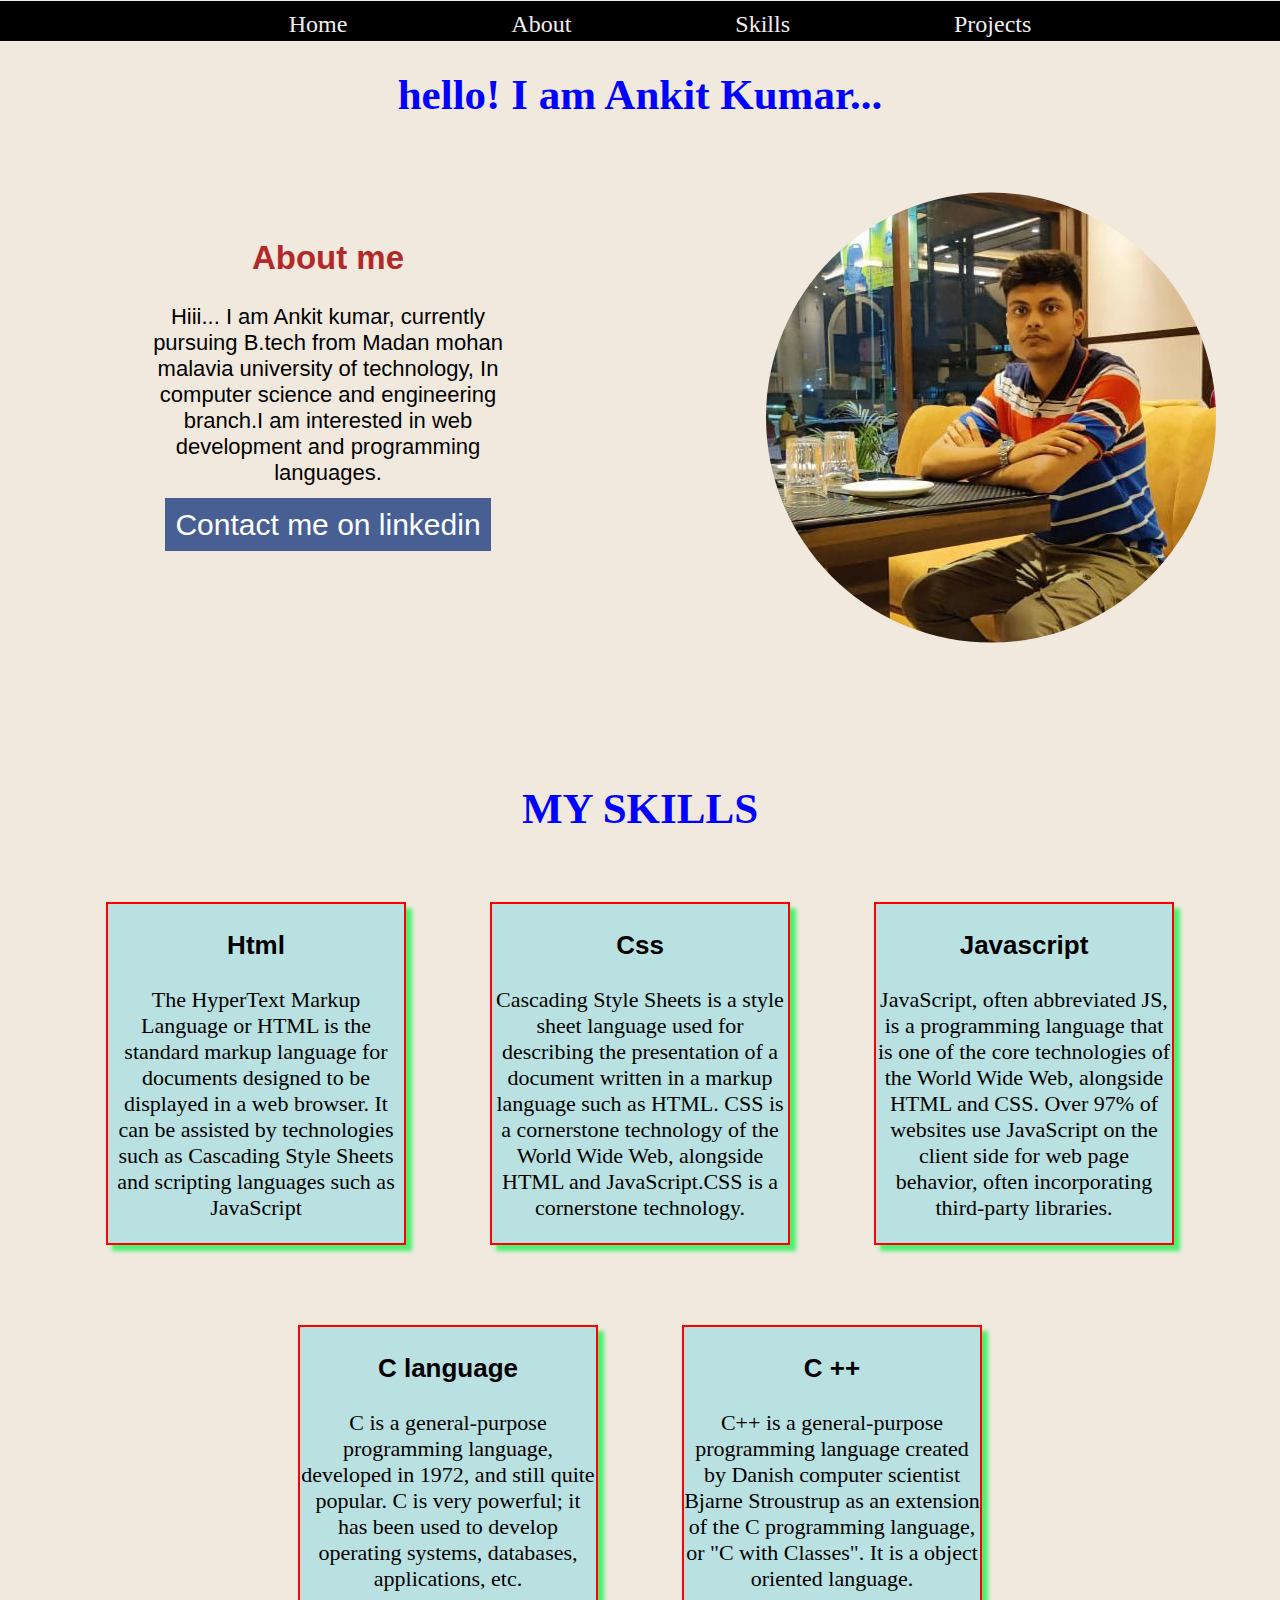
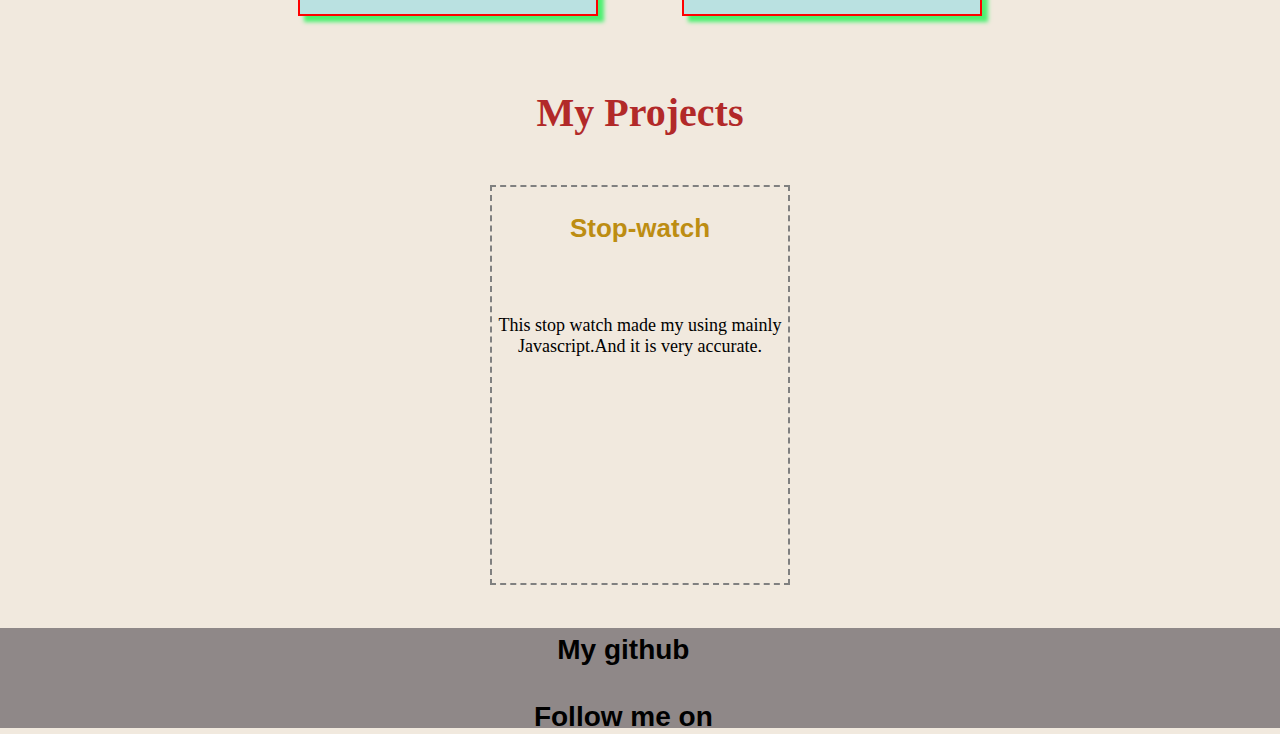
==== index.html @ aeb4aa12 "project added" ====
<!DOCTYPE html>
<html lang="en">
<head>
    <meta charset="UTF-8">
    <meta http-equiv="X-UA-Compatible" content="IE=edge">
    <meta name="viewport" content="width=device-width, initial-scale=1.0">
    <title>Document</title>
    <link rel="stylesheet" href="style.css">
    <link rel="stylesheet" href="https://cdnjs.cloudflare.com/ajax/libs/font-awesome/4.7.0/css/font-awesome.min.css">
    <script src="https://kit.fontawesome.com/e313c1ce8e.js" crossorigin="anonymous"></script>        
</head>
<body>
    <div class="header">
        <ul>
            <li class="items"><a href="#Home">Home</a></li>
            <li class="items"><a href="#">About</a></li>
            <li class="items"><a href="#project">Skills</a></li>
            <li class="items"><a href="#work">Projects</a></li>
        </ul>
    </div>
    <div>
        <h1 class="head">hello! I am Ankit Kumar...</h1>
    </div>
   <div class="main">
       <div class="box">
           <div>
           <h2>About me</h2>
           <p>Hiii... I am Ankit kumar, currently pursuing B.tech from Madan mohan malavia university of technology, In computer science and engineering branch.I am interested in web development and programming languages.
           </p>
        <a href="https://www.linkedin.com/in/ankit-kumar-3b8135226/" target="_blank" class="social">Contact me on linkedin</a></div> </div>
           <div class="image"><img src="images/photo_2022-05-13_16-40-19.jpg" alt="">
         </div>  
   </div>
   
   <div id="skill">
    <div id="project"><h1>MY SKILLS</h1></div>
       <div class="container">
           <div><h3>Html</h3>
    <p class="para">The HyperText Markup Language or HTML is the standard markup language for documents designed to be displayed in a web browser. It can be assisted by technologies such as Cascading Style Sheets and scripting languages such as JavaScript</p></div></div>
       <div class="container"><div><h3>Css</h3>
    <p class="para">Cascading Style Sheets is a style sheet language used for describing the presentation of a document written in a markup language such as HTML. CSS is a cornerstone technology of the World Wide Web, alongside HTML and JavaScript.CSS is a cornerstone technology.</p></div></div>
       <div class="container"><div><h3>Javascript</h3><p class="para">JavaScript, often abbreviated JS, is a programming language that is one of the core technologies of the World Wide Web, alongside HTML and CSS. Over 97% of websites use JavaScript on the client side for web page behavior, often incorporating third-party libraries.</p></div></div>
       <div class="container">
        <div><h3>C language</h3>
 <p class="para">C is a general-purpose programming language, developed in 1972, and still quite popular. C is very powerful; it has been used to develop operating systems, databases, applications, etc.
 </p><a href="https://www.hackerrank.com/pekka0555" target="_blank"><i class="fa-brands fa-hackerrank"></i></a></i></div></div>
 <div class="container">
    <div><h3>C ++</h3>
<p class="para">C++ is a general-purpose programming language created by Danish computer scientist Bjarne Stroustrup as an extension of the C programming language, or "C with Classes".
    It is a object oriented language.
</p>
<a href="https://www.hackerrank.com/pekka0555" target="_blank"><i class="fa-brands fa-hackerrank"></i></a></i></div></div>
   </div>
   <div id="work">
    <h2>My Projects</h2>
    <div class="pro">
        <div><a href="https://ankitkumar116.github.io/Stop-watch/" target="_blank">  <h3>Stop-watch</h3>
            <img src="https://images.unsplash.com/photo-1509048191080-d2984bad6ae5?ixlib=rb-1.2.1&ixid=MnwxMjA3fDB8MHxwaG90by1wYWdlfHx8fGVufDB8fHx8&auto=format&fit=crop&w=464&q=80" alt=""></a>
            <p>This stop watch made my using mainly Javascript.And it is very accurate.</p>
           
       
    </div>
        <!-- <div>
        <h3>Stop-watch</h3>
        <img src="https://images.unsplash.com/photo-1509048191080-d2984bad6ae5?ixlib=rb-1.2.1&ixid=MnwxMjA3fDB8MHxwaG90by1wYWdlfHx8fGVufDB8fHx8&auto=format&fit=crop&w=464&q=80" alt="">
        <p>Lorem ipsum dolor sit amet consectetur, adipisicing elit. Amet harum, nihil totam nam voluptatem vero.</p>
    </div>
        <div>
        <h3>Stop-watch</h3>
        <img src="https://images.unsplash.com/photo-1509048191080-d2984bad6ae5?ixlib=rb-1.2.1&ixid=MnwxMjA3fDB8MHxwaG90by1wYWdlfHx8fGVufDB8fHx8&auto=format&fit=crop&w=464&q=80" alt="">
        <p>Lorem ipsum dolor sit amet consectetur, adipisicing elit. Amet harum, nihil totam nam voluptatem vero.</p>
    </div>
        <div>
        <h3>Stop-watch</h3>
        <img src="https://images.unsplash.com/photo-1509048191080-d2984bad6ae5?ixlib=rb-1.2.1&ixid=MnwxMjA3fDB8MHxwaG90by1wYWdlfHx8fGVufDB8fHx8&auto=format&fit=crop&w=464&q=80" alt="">
        <p>Lorem ipsum dolor sit amet consectetur, adipisicing elit. Amet harum, nihil totam nam voluptatem vero.</p>
    </div> -->
    </div>
   </div>
</body>
<footer>
    <div class="foot">
       <!-- <h4>@copyright2022</h4>  -->
       <div class="boxer">
      <h3 class="footerhead">My github <a href="https://github.com/Ankitkumar116" target="_blank"><i class="fa-brands fa-github"></i></a></h3>
      <h3 class="footerhead">Follow me on <a href="https://twitter.com/Ankitkumar_116" target="_blank"><i class="fa-brands fa-twitter"></i></a></h3>
       </div>
    </div>
</footer>
</html>
---- style.css ----
body{
    margin: 0px;
    padding: 0px;
    background-color: rgb(241, 233, 222);
}
.header{
   
    height: 40px;
    width: 100%;
    background: rgb(0, 0, 0);
    text-align: center;
    margin-top: -15px;
    
}
.foot{
    background-color: rgb(143, 136, 136);
    text-align: center;
    height: 100px;
}
.fa-twitter{
    color: rgb(75, 14, 228);
    font-size: 34px;
}
.fa-github{
    color: black;
    font-size: 34px;
}
.fa-hackerrank{
    font-size: 34px;
    color: rgb(28, 98, 28);
}
.boxer{
    height: 100px;
    margin:auto;
 
}
#work h2{
    font-size: 40px;
}
.pro{
    text-align: center;
    display: flex;
    justify-content: space-evenly;
    overflow: auto;
    flex-wrap: wrap;
   
}
.pro div{
    height: 400px;
    width: 300px;
    overflow: auto;
    object-fit:fill;
    margin: 15px;
    border: 2px solid gray;
    border-style: dashed;
    box-sizing: border-box;
    font-family: Cambria, Cochin, Georgia, Times, 'Times New Roman', serif;
    font-size: 18px;

}
.pro div h3{
    color: rgb(189, 141, 18);
}
.pro div img{
    width: auto;
    height: 200px;
}
.social{
padding: 10px;
font-size: 30px;
width: 30px;
text-align: center;
text-decoration: none;
background: #485f93;
  color: white;
}
.footerhead{
    margin-bottom: 10px;
    font-size: 28px;
}
.social:hover{
    color: rgb(0, 0, 0);
    transition: 1s;
}
.head{
    text-align: center;
}
a{
    text-decoration: none;
    color: rgb(242, 237, 237);
    font-size: 24px;
}
.items{
   list-style: none;
   display: inline-block;
   margin-top: 10px;
   margin-right: 80px;
   margin-bottom: 0px;
   margin-left: 80px;
   font-size: 22px;
   font-family: 'Times New Roman', Times, serif;
}


@keyframes exg{
     20%{transform:rotatez(10deg);} 
    40%{transform: translate(400px);color: rgb(12, 147, 215);}
    70%{transform: translate(-400px);color: rgb(18, 185, 90);}
    85%{transform:rotatez(-10deg);}
    
    100%{transform: translate(0px);color:blue;}
    
}
h1{
    color: blue;
    font-size: 43px;
}
/* #dp{
  margin-top: 100px;
    clip-path: circle();
} */
.main{
    display: inline-block;
    /* border: 3px solid red; */
    text-align: center;
    width: 100%;
}
.image{
    display: flex;
    margin-right: 5%;
    float: right;
    clip-path: circle();
}
h2{
    text-align: center;
    display: block;
    color: rgb(178, 41, 41);
}
.box{
    display: flex;
    float: left;
    margin-top: 5%;
    margin-left: 5%;
    /* border: 3px solid green;
    border-radius: 20px; */
    height: 60vh;
    width: 400px;
    font-family: 'Trebuchet MS', 'Lucida Sans Unicode', 'Lucida Grande', 'Lucida Sans', Arial, sans-serif;
    font-size: 22px;
}

@keyframes ani {
    33%{
        transform: rotatez(10deg);
    }
    66%{
        transform: rotatez(-10deg);
    }
}
#project{
    text-align: center;
    cursor: default;
}
#skill{
    text-align: center;
}
.container{
    /* display: flex;
    float: right; */
    display: inline-block;
    width: 300px;
    height: auto;
    border: 2px solid red;
    margin: 40px;
    text-align: center;
    background-color: rgb(186, 225, 225);
    box-sizing: border-box;
    box-shadow: 6px 6px 4px rgb(77, 240, 113);
}
h3{
    font-size: 26px;
    font-family: Arial, Helvetica, sans-serif
}
.para{
    font-size: 22px;
}
@media screen and (min-width:1200px){
.container:hover{
    background-color: rgb(159, 147, 170);
    transition-duration: 1s;
    cursor: default;
}
.box:hover{
    background-color: rgb(165, 214, 214);
    transition-duration: 3s;
    cursor: default;
    animation-name: ani;
    animation-duration: 4s;
    /* transform: rotatey(20deg);
    transform: rotatex(20deg); */
}
.head{
    text-align: center;
    animation-name:exg;
    animation-duration: 12s;
    animation-iteration-count:1;
    animation-timing-function: ease-in-out;
    animation-delay: 1s;
    cursor: default;
}
.box{
   
    margin-top: 5%;
    margin-left: 10%;
}li.items:hover{
    transition-duration: 1s;
    background-color: rgb(168, 28, 0);
}
}
@media screen and (max-width:1200px){
    .container{
        margin:10px;
    }li.items:hover{
        transition-duration: 1s;
        background-color: rgb(168, 28, 0);
    }
}
@media screen and (max-width:1000px){
    .image{
        width:auto;
        clip-path: circle(40%);
        margin-right: 1%;
    }
    .box{
        width: 300px;
        height: 400px;
    }
    .container{
        margin: 15px;
    }
    .header{
        height: 50px;
        width: 100%;
    }
    .items{
        margin-top: 15px;
        margin-left: 40px;
        margin-right: 40px;
       
    }
    .box:hover{
        background-color: rgb(165, 214, 214);
        transition-duration: 3s;
        cursor: default;
        animation-name: ani;
        animation-duration: 4s;}li:hover{
            transition-duration: 1s;
            background-color: rgb(168, 28, 0);
        }li.items:hover{
            transition-duration: 1s;
            background-color: rgb(168, 28, 0);
        }
        .social{
            /* width: 40px;
            height: 20px; */
            font-size: 22px;
        }
}
@media  screen and (max-width:800px) {
   
 .main{
      display: flex;
      flex-direction: column;
  }
  .box{
    margin-left: 10%;
    width: 80%;
    height: 350px;
  }
  .image{
      display: block;
   margin-left: auto;
   margin-right: auto;
}.items{
    margin-top: 15px;
    margin-left: 20px;
    margin-right: 20px;
}
#skill{
    text-align: center;
}
}
@media screen and (max-width:450px){
    .header{
        width: 450px;
     display: flex;
     height: 70px;
    }
    li.items{
        margin-top: 1%;
    }
   
    .head{
        font-size: 30px;
        width: 450px;
        display: inline-block;
    
    }
    .items{
        margin-top: 15px;
        margin-left: 10px;
        margin-right: 10px;
        font-size: 22px;
    }
    .main{
        display: flex;
        flex-direction: column;
    }
    .box{
        box-sizing: border-box;
        display:block;
      margin-left:8%;
      margin-right: 5%;
      font-size: 22px;
      font-family: Cambria, Cochin, Georgia, Times, 'Times New Roman', serif;
      width:390px;
      height: auto;
    }
    .image{
        display: block;
     margin-left: auto;
     margin-right: auto;
     clip-path: circle(35%);
  }
   .boxer{
    width: 450px;
    background-color: rgb(143, 136, 136);
  }
  .items{
      margin-top: 10px;
      margin-left: 5px;
      margin-right: 0px;
      font-size: 22px;
      padding: 10px;
      
  }
 .container{
     display:  inline-block;
    margin-right: auto;
    margin-left: 70px;
  }
  #project{
      display: inline-block;
      margin-left: 150px;
      margin-right: auto;
  }
  #project h1{
   
        font-size: 30px;
        margin-left: -60%;
        margin-right: -39%;
  }
  .pro div{
    margin-left: 20%;
  }
#work{
    margin-left: 10px;
}
   }
   @media screen and (max-width:370px){
    .pro div{
        margin-left: 30%;
        font-size: 16px;
        width: 350px;
      }
      #work{
        margin-left: 40px;
    }
   }
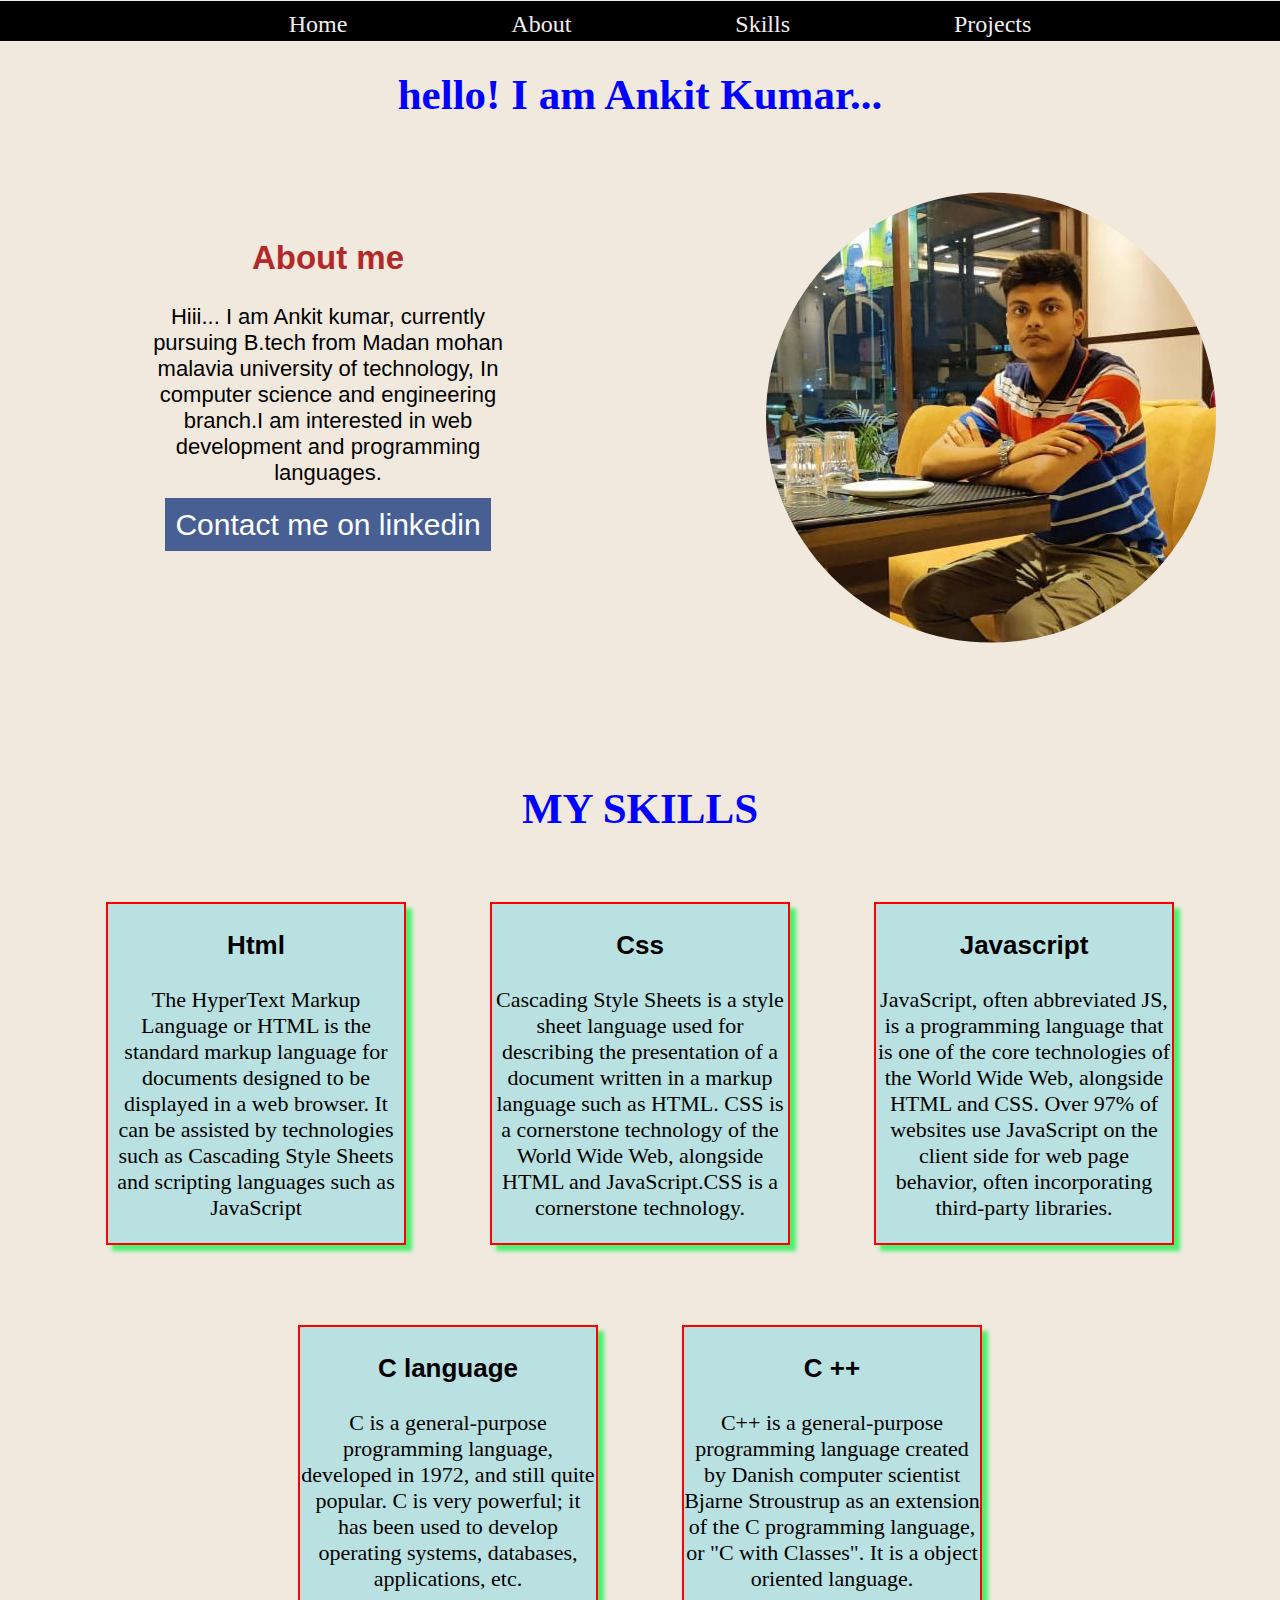
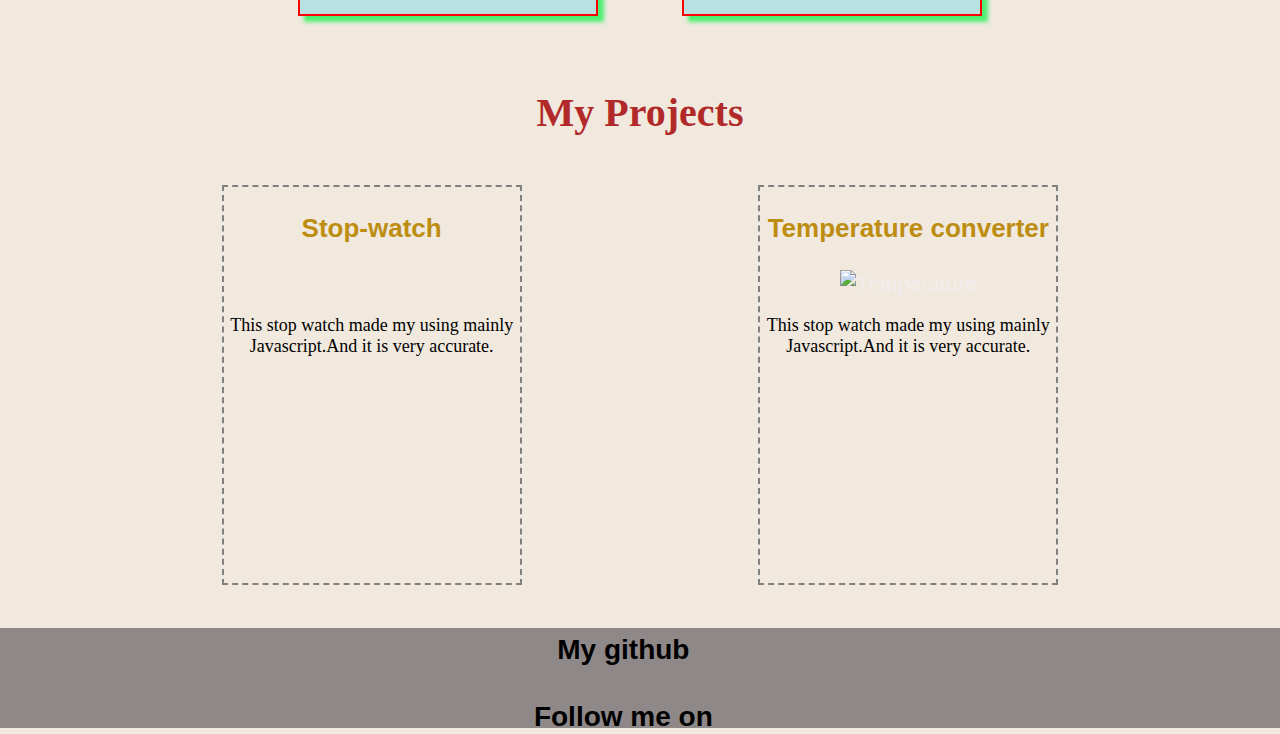
==== commit fcb9e473: "added" ====
--- a/index.html
+++ b/index.html
@@ -52,20 +52,17 @@
 <a href="https://www.hackerrank.com/pekka0555" target="_blank"><i class="fa-brands fa-hackerrank"></i></a></i></div></div>
    </div>
    <div id="work">
-    <h2>My Projects</h2>
+    <h2>My Projects</h2> </div>
     <div class="pro">
         <div><a href="https://ankitkumar116.github.io/Stop-watch/" target="_blank">  <h3>Stop-watch</h3>
             <img src="https://images.unsplash.com/photo-1509048191080-d2984bad6ae5?ixlib=rb-1.2.1&ixid=MnwxMjA3fDB8MHxwaG90by1wYWdlfHx8fGVufDB8fHx8&auto=format&fit=crop&w=464&q=80" alt=""></a>
             <p>This stop watch made my using mainly Javascript.And it is very accurate.</p>
-           
-       
-    </div>
-        <!-- <div>
-        <h3>Stop-watch</h3>
-        <img src="https://images.unsplash.com/photo-1509048191080-d2984bad6ae5?ixlib=rb-1.2.1&ixid=MnwxMjA3fDB8MHxwaG90by1wYWdlfHx8fGVufDB8fHx8&auto=format&fit=crop&w=464&q=80" alt="">
-        <p>Lorem ipsum dolor sit amet consectetur, adipisicing elit. Amet harum, nihil totam nam voluptatem vero.</p>
-    </div>
-        <div>
+        </div>
+        <div><a href="https://ankitkumar116.github.io/Converter/" target="_blank">  <h3>Temperature converter</h3>
+            <img src="https://images.unsplash.com/photo-1586194483662-d84a7a2deba1?ixlib=rb-1.2.1&ixid=MnwxMjA3fDB8MHxzZWFyY2h8M3x8dGVtcGVyYXR1cmV8ZW58MHx8MHx8&auto=format&fit=crop&w=600&q=60" alt="Temperature"></a>
+            <p>This stop watch made my using mainly Javascript.And it is very accurate.</p>
+        </div>
+      <!--   <div>
         <h3>Stop-watch</h3>
         <img src="https://images.unsplash.com/photo-1509048191080-d2984bad6ae5?ixlib=rb-1.2.1&ixid=MnwxMjA3fDB8MHxwaG90by1wYWdlfHx8fGVufDB8fHx8&auto=format&fit=crop&w=464&q=80" alt="">
         <p>Lorem ipsum dolor sit amet consectetur, adipisicing elit. Amet harum, nihil totam nam voluptatem vero.</p>
@@ -75,7 +72,7 @@
         <img src="https://images.unsplash.com/photo-1509048191080-d2984bad6ae5?ixlib=rb-1.2.1&ixid=MnwxMjA3fDB8MHxwaG90by1wYWdlfHx8fGVufDB8fHx8&auto=format&fit=crop&w=464&q=80" alt="">
         <p>Lorem ipsum dolor sit amet consectetur, adipisicing elit. Amet harum, nihil totam nam voluptatem vero.</p>
     </div> -->
-    </div>
+   
    </div>
 </body>
 <footer>
--- a/style.css
+++ b/style.css
@@ -363,18 +363,14 @@
   .pro div{
     margin-left: 20%;
   }
-#work{
-    margin-left: 10px;
-}
    }
    @media screen and (max-width:370px){
     .pro div{
         margin-left: 30%;
         font-size: 16px;
         width: 350px;
-      }
-      #work{
-        margin-left: 40px;
-    }
    }
-  
+   #work{
+    margin-left: 100px;
+   }
+}
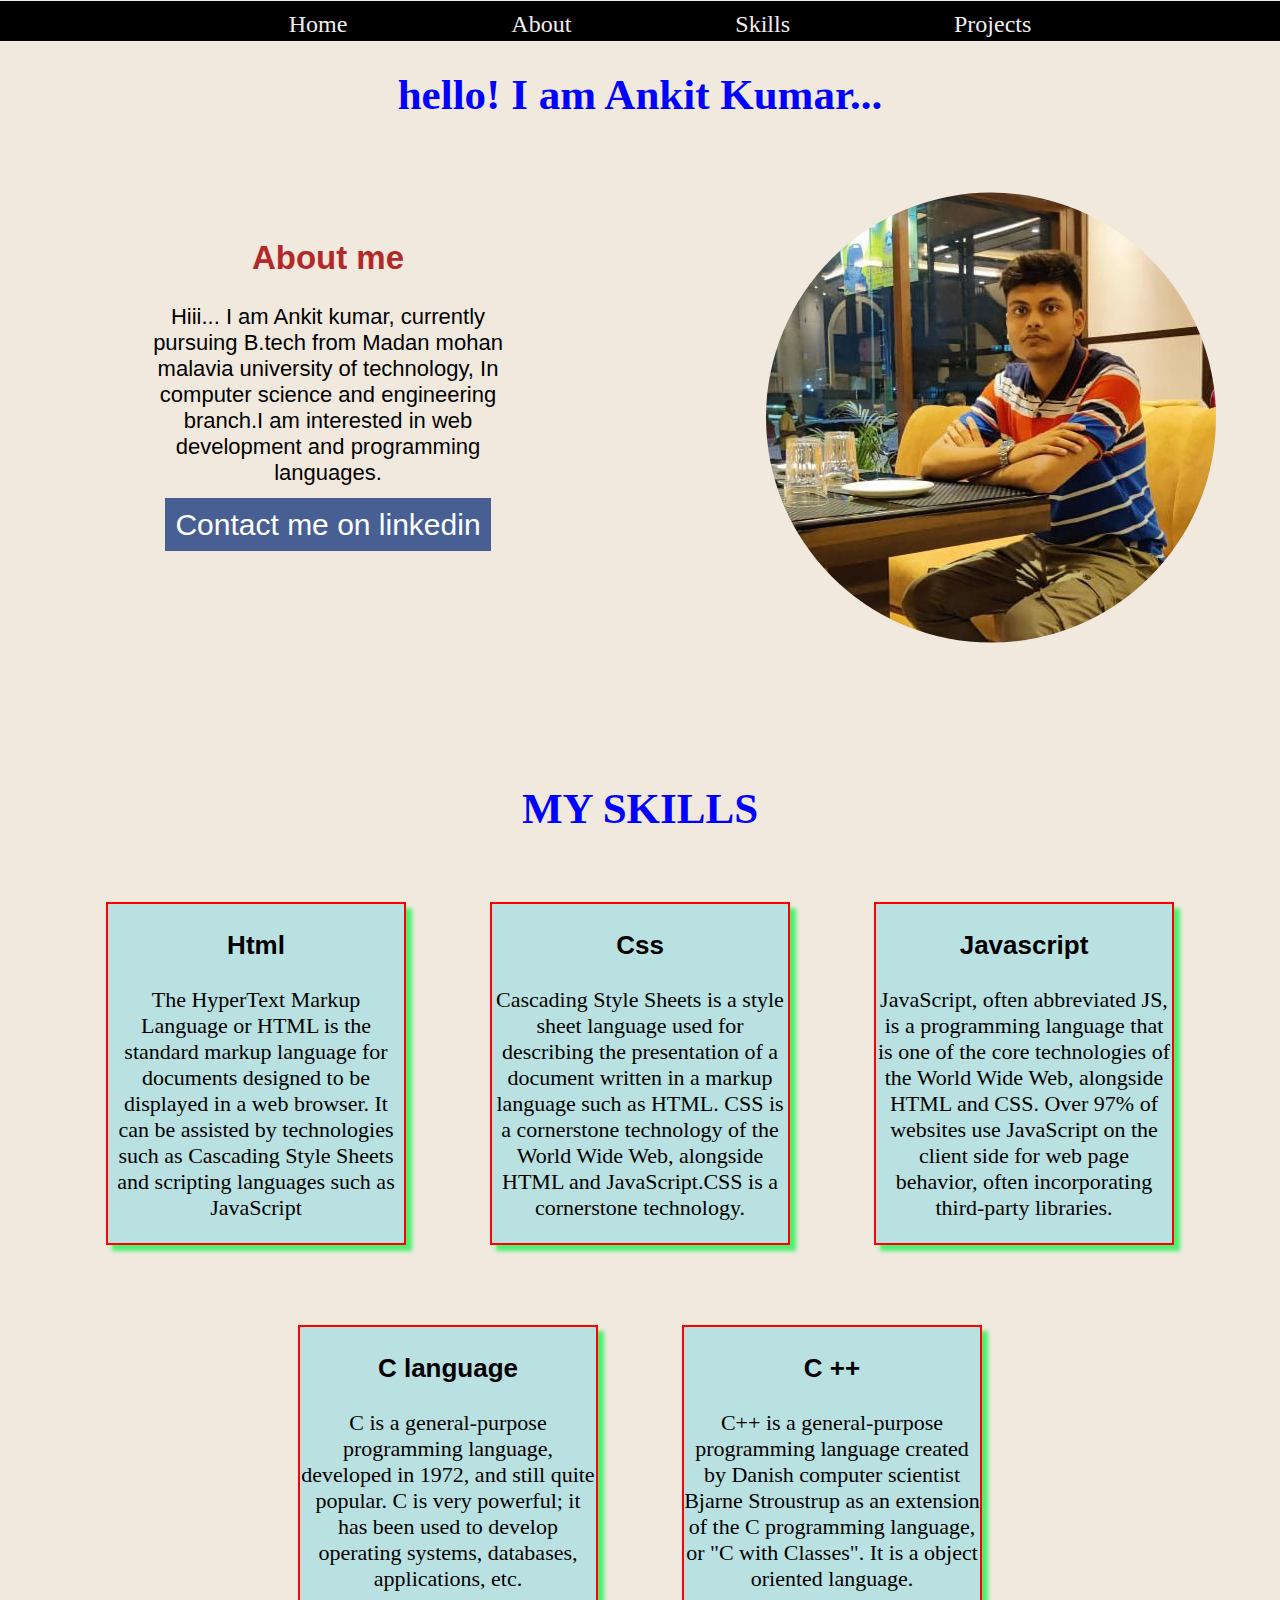
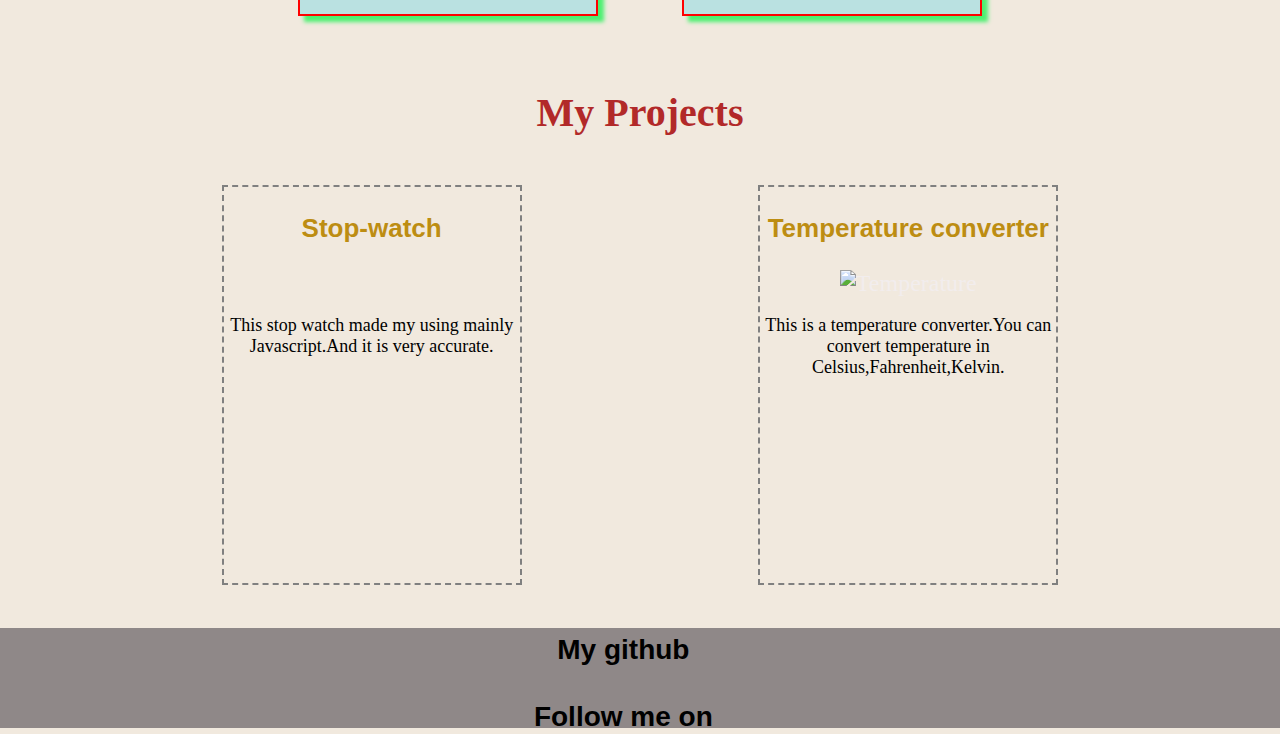
==== commit 1fd4ae87: "fixed" ====
--- a/index.html
+++ b/index.html
@@ -60,7 +60,7 @@
         </div>
         <div><a href="https://ankitkumar116.github.io/Converter/" target="_blank">  <h3>Temperature converter</h3>
             <img src="https://images.unsplash.com/photo-1586194483662-d84a7a2deba1?ixlib=rb-1.2.1&ixid=MnwxMjA3fDB8MHxzZWFyY2h8M3x8dGVtcGVyYXR1cmV8ZW58MHx8MHx8&auto=format&fit=crop&w=600&q=60" alt="Temperature"></a>
-            <p>This stop watch made my using mainly Javascript.And it is very accurate.</p>
+            <p>This is a temperature converter.You can convert temperature in Celsius,Fahrenheit,Kelvin.</p>
         </div>
       <!--   <div>
         <h3>Stop-watch</h3>
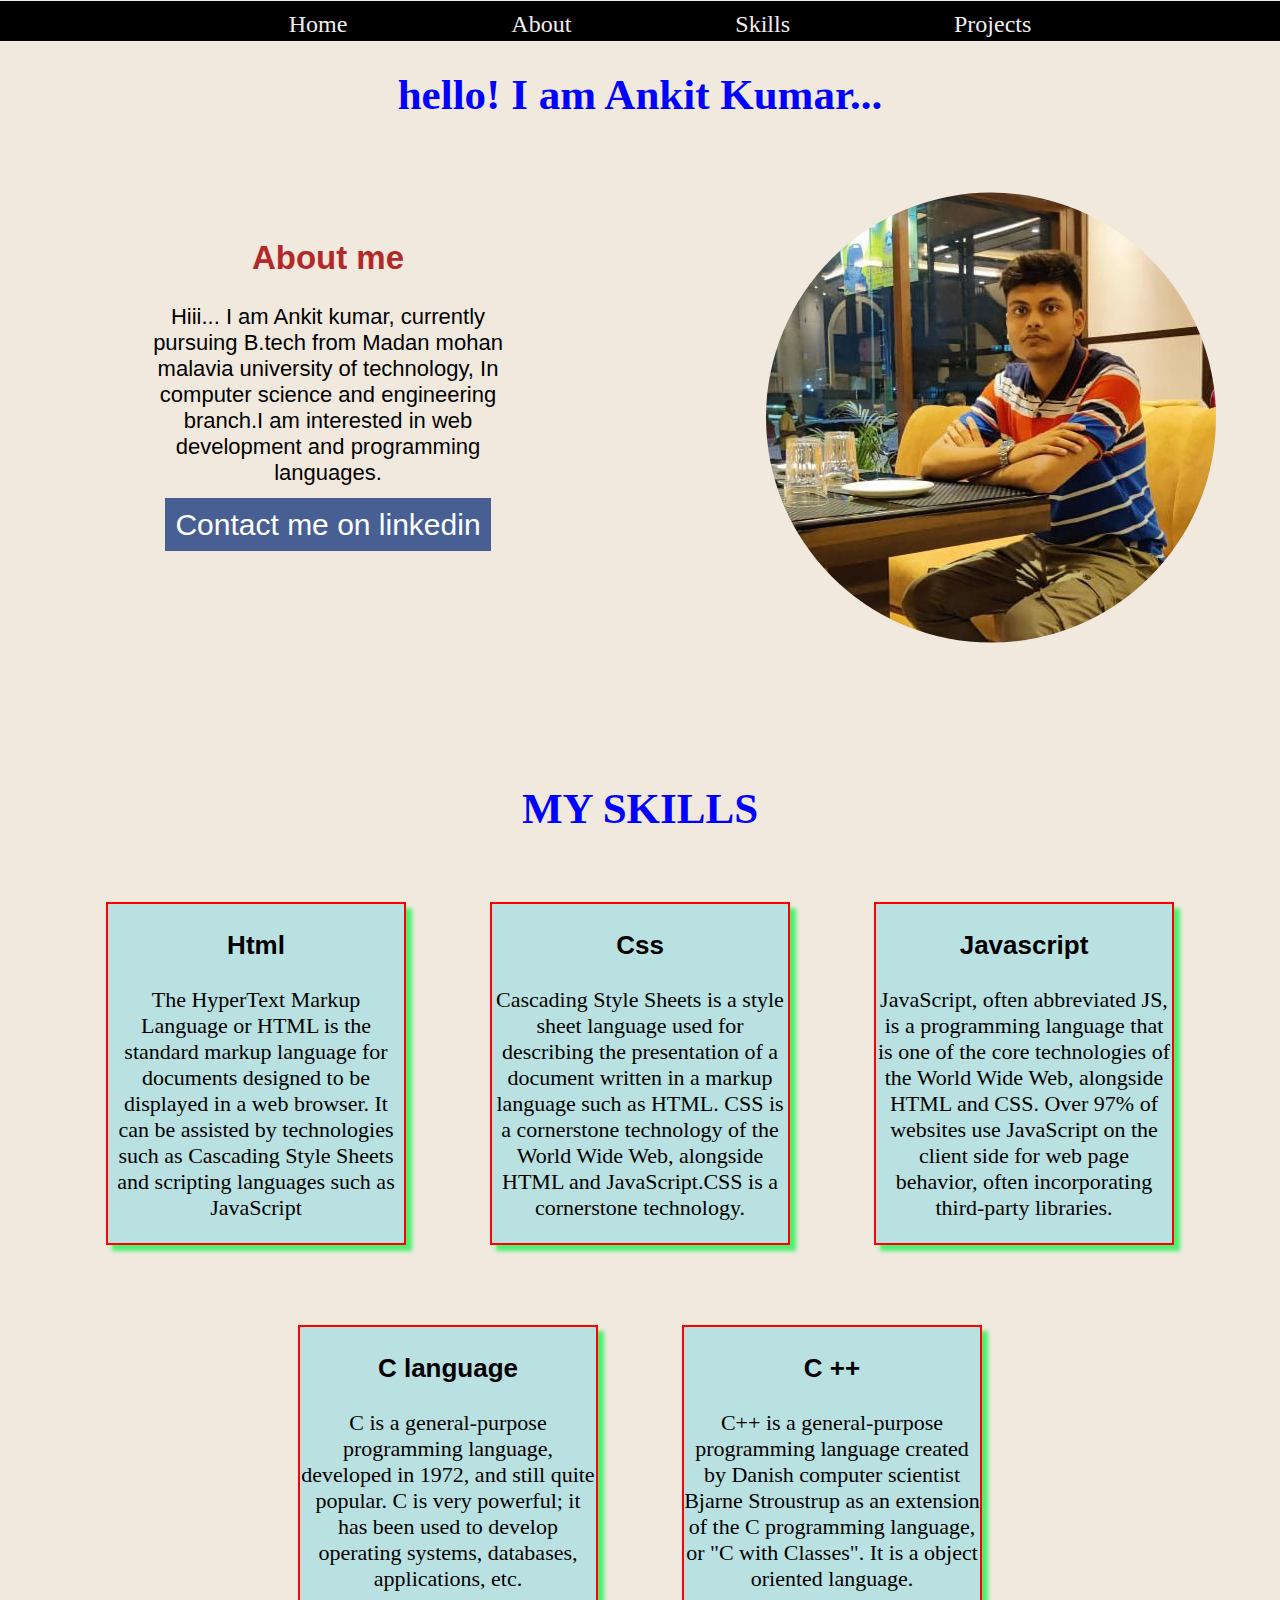
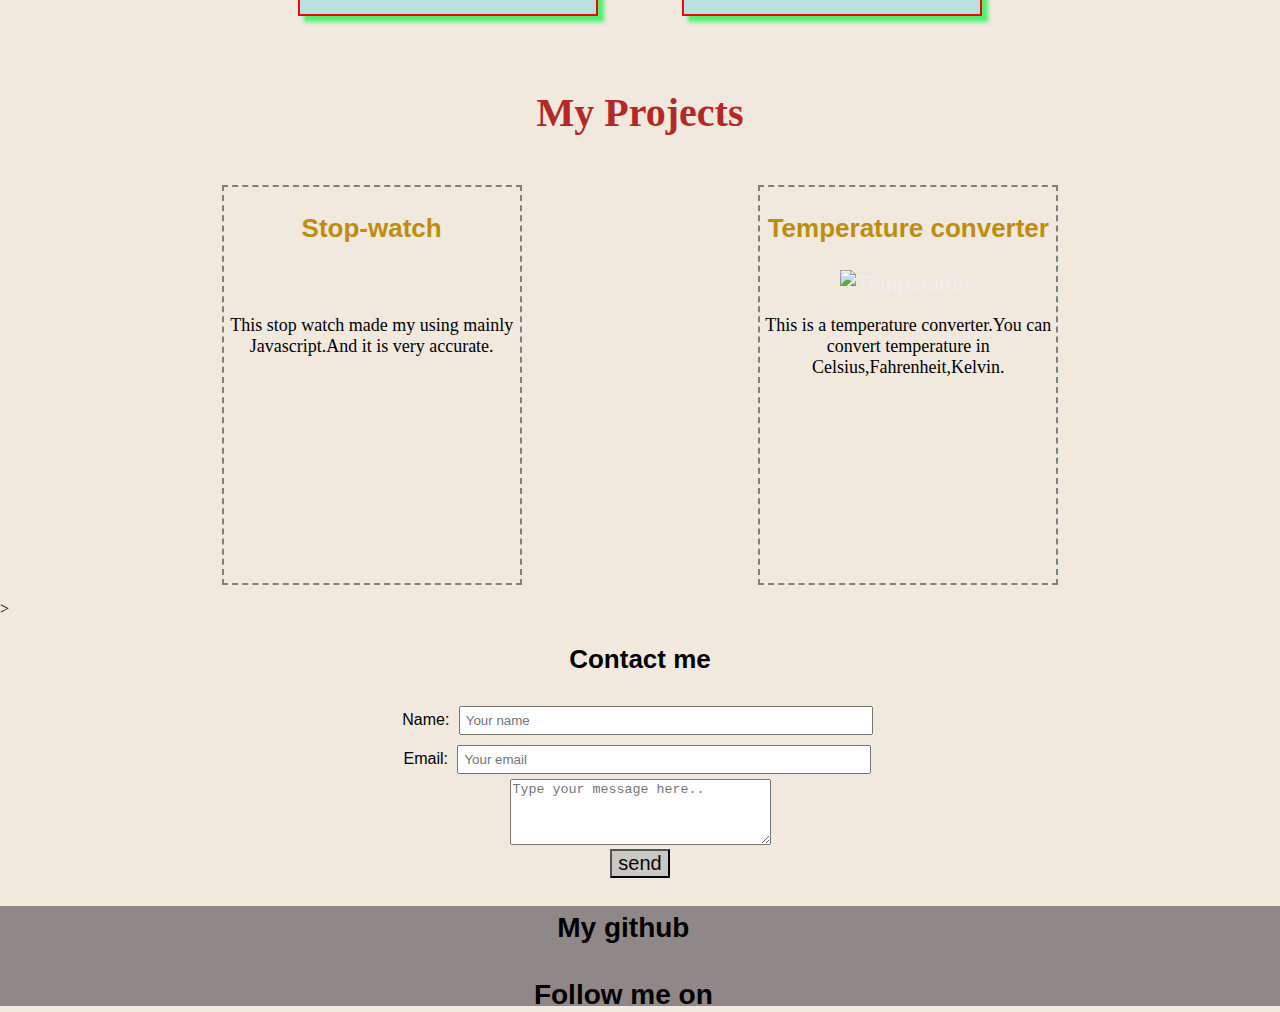
==== commit b80ac68b: "contact added" ====
--- a/index.html
+++ b/index.html
@@ -74,6 +74,18 @@
     </div> -->
    
    </div>
+   <form action="https://formsubmit.co/be7dbf03b28aa3c025a9cba04fca959a" method="POST">>
+    <div id="contact">
+        <h3>Contact me</h3>
+        <input type="hidden" name="_subject" value="New submission!">
+   Name: <input type="text" placeholder="Your name" name="name" required > <br>
+   Email: <input type="email" placeholder="Your email" required name="email" id="email"><br>
+    <textarea name="msg" id="" cols="30" rows="4" placeholder="Type your message here.." required></textarea><br>
+   <input type="hidden" name="_captcha" value="false">
+   <input type="hidden" name="_next" value="https://ankitkumar116.github.io/portfolio/">
+  <button type="submit" class="length">send</button >
+</div>
+</form>
 </body>
 <footer>
     <div class="foot">
@@ -82,6 +94,7 @@
       <h3 class="footerhead">My github <a href="https://github.com/Ankitkumar116" target="_blank"><i class="fa-brands fa-github"></i></a></h3>
       <h3 class="footerhead">Follow me on <a href="https://twitter.com/Ankitkumar_116" target="_blank"><i class="fa-brands fa-twitter"></i></a></h3>
        </div>
+       
     </div>
 </footer>
 </html>
--- a/style.css
+++ b/style.css
@@ -3,6 +3,25 @@
     padding: 0px;
     background-color: rgb(241, 233, 222);
 }
+#contact{
+    text-align: center;
+   font-family: Verdana, Geneva, Tahoma, sans-serif;
+ 
+}
+#contact input{
+    margin: 5px;
+    padding: 5px;
+   
+}
+input{
+    width: 400px;
+}
+.length{
+    font-size: 20px;
+    color: rgb(12, 4, 4);
+    background: rgb(201, 201, 195);
+}
+
 .header{
    
     height: 40px;
@@ -267,7 +286,9 @@
         }
 }
 @media  screen and (max-width:800px) {
-   
+   #contact{
+    display: none;
+   }
  .main{
       display: flex;
       flex-direction: column;
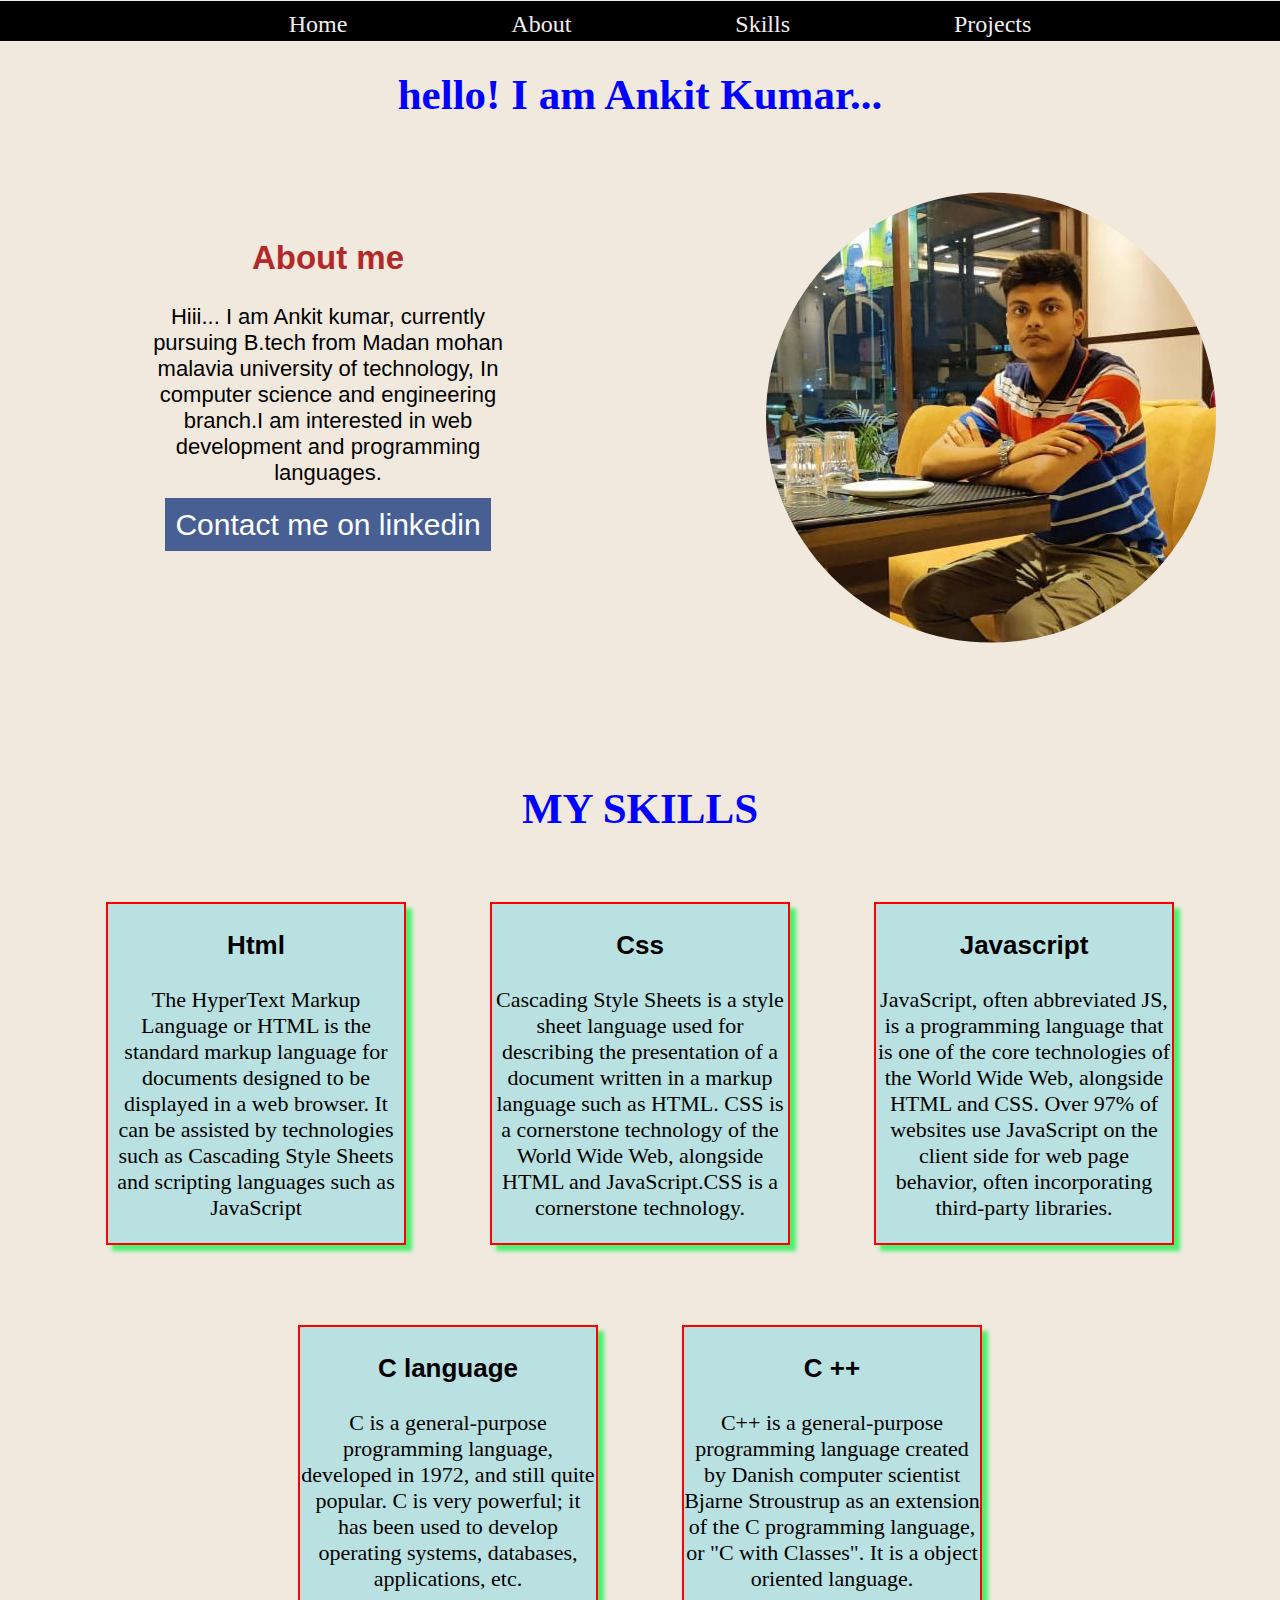
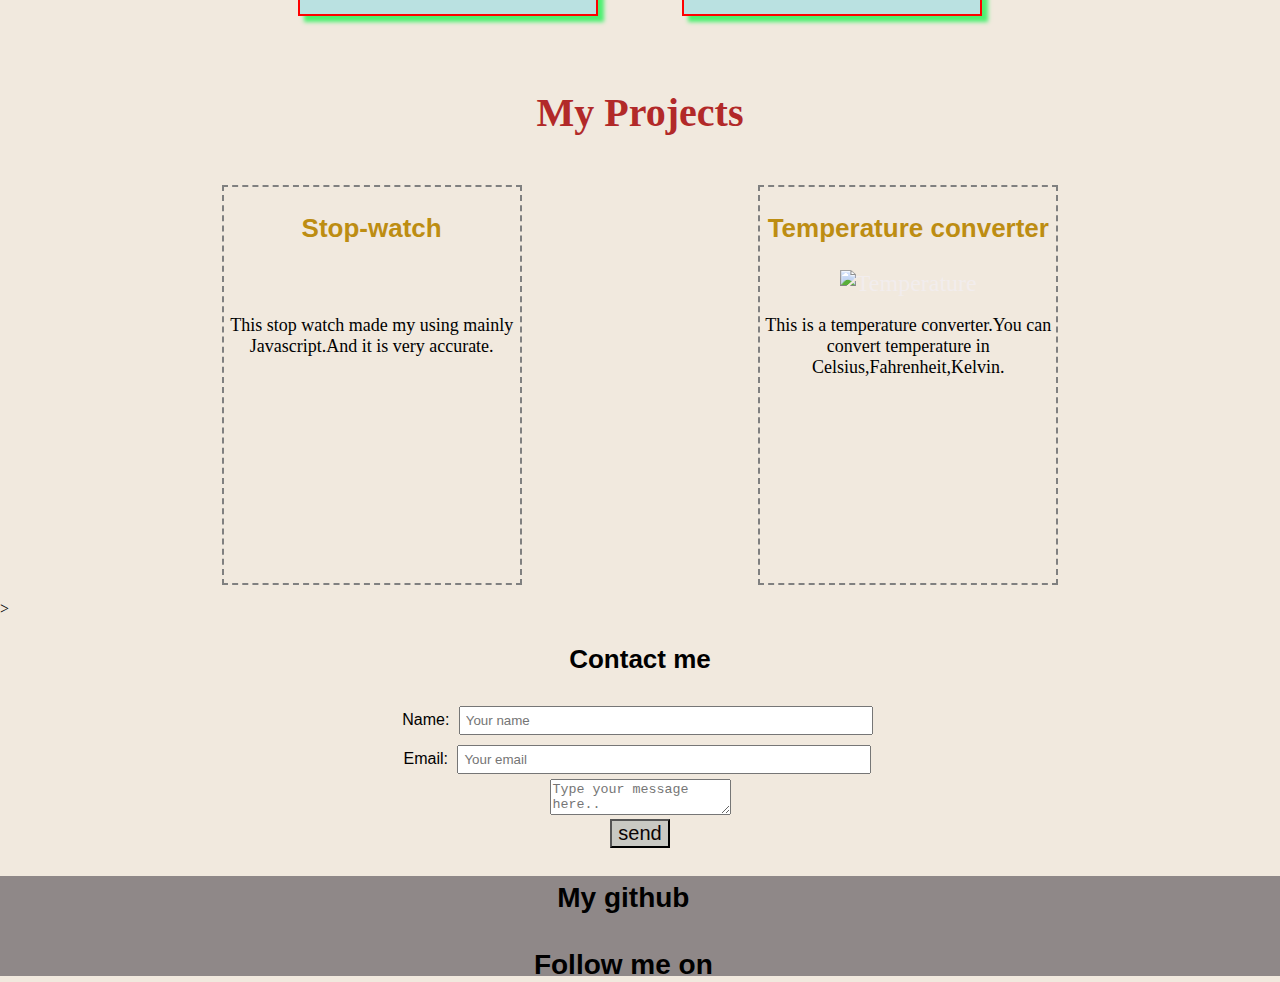
==== commit a6229230: "responsive added" ====
--- a/index.html
+++ b/index.html
@@ -80,9 +80,9 @@
         <input type="hidden" name="_subject" value="New submission!">
    Name: <input type="text" placeholder="Your name" name="name" required > <br>
    Email: <input type="email" placeholder="Your email" required name="email" id="email"><br>
-    <textarea name="msg" id="" cols="30" rows="4" placeholder="Type your message here.." required></textarea><br>
+    <textarea name="msg" id="area" placeholder="Type your message here.." required></textarea><br>
    <input type="hidden" name="_captcha" value="false">
-   <input type="hidden" name="_next" value="https://ankitkumar116.github.io/portfolio/">
+   <input type="hidden" name="_next" value="https://ankitkumar116.github.io/portfolio/thankyou.html" target="_blank">
   <button type="submit" class="length">send</button >
 </div>
 </form>
--- a/style.css
+++ b/style.css
@@ -286,9 +286,13 @@
         }
 }
 @media  screen and (max-width:800px) {
-   #contact{
-    display: none;
-   }
+    input{
+        width: 200px;
+    }
+    #area{
+        width: 200px;
+        height: 100px;
+    }
  .main{
       display: flex;
       flex-direction: column;
@@ -384,6 +388,12 @@
   .pro div{
     margin-left: 20%;
   }
+  input{
+    width: 200px;
+}
+#contact{
+    margin-left: 10%;
+}
    }
    @media screen and (max-width:370px){
     .pro div{
